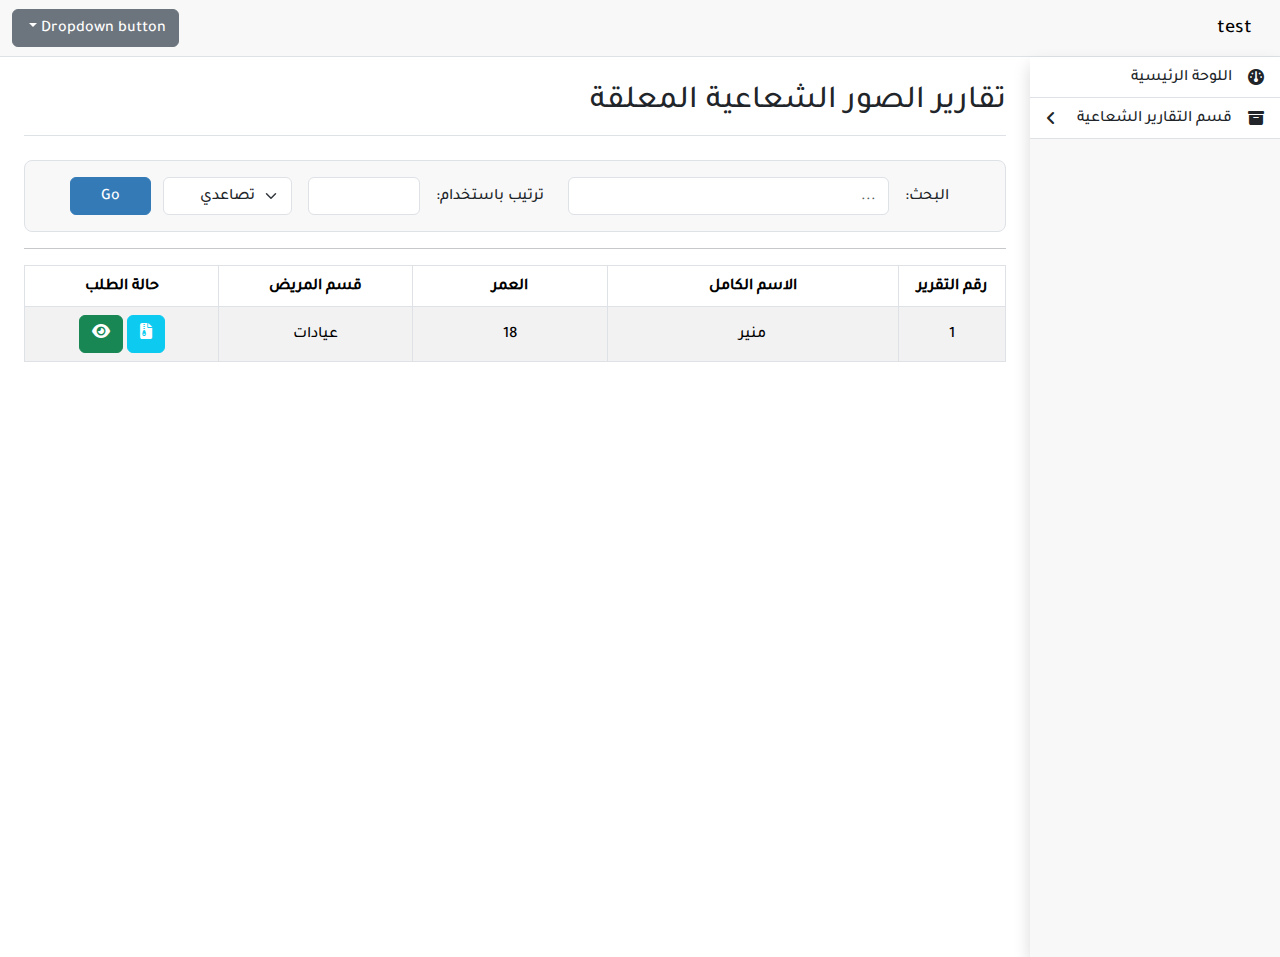
==== PendingRadiographyReports.html @ 59882195 "first commit" ====
<!DOCTYPE html>
<html lang="ar" dir="rtl">
  <head>
    <meta charset="utf-8" />
    <meta http-equiv="X-UA-Compatible" content="IE=edge" />
    <meta name="viewport" content="width=device-width, initial-scale=1" />
    <meta name="description" content="" />
    <meta name="author" content="" />

    <title>قسم الأشعة</title>

    <!-- icons -->
    <link
      rel="stylesheet"
      href="https://cdnjs.cloudflare.com/ajax/libs/font-awesome/6.5.1/css/all.min.css"
    />

    <!-- Bootstrap Core CSS -->
    <link
      href="https://cdn.jsdelivr.net/npm/bootstrap@5.3.2/dist/css/bootstrap.min.css"
      rel="stylesheet"
      integrity="sha384-T3c6CoIi6uLrA9TneNEoa7RxnatzjcDSCmG1MXxSR1GAsXEV/Dwwykc2MPK8M2HN"
      crossorigin="anonymous"
    />
    <!-- custom bootstrap -->
    <link rel="stylesheet" href="./assets/css/custom-bootstrap.min.css" />

    <!-- MetisMenu CSS -->
    <link href="./assets/js/metisMenu/metisMenu.min.css" rel="stylesheet" />

    <!-- Custom CSS -->
    <link href="./assets/css/sb-admin-2.css" rel="stylesheet" />
    <!-- Custom Fonts -->
    <link
      href="./assets/fonts/font-awesome/css/font-awesome.min.css"
      rel="stylesheet"
      type="text/css"
    />

    <!-- HTML5 Shim and Respond.js IE8 support of HTML5 elements and media queries -->
    <!-- WARNING: Respond.js doesn't work if you view the page via file:// -->
    <!--[if lt IE 9]>
      <script src="https://oss.maxcdn.com/libs/html5shiv/3.7.0/html5shiv.js"></script>
      <script src="https://oss.maxcdn.com/libs/respond.js/1.4.2/respond.min.js"></script>
    <![endif]-->
    <script src="./assets/js/jquery.min.js" type="text/javascript"></script>
  </head>

  <body>
    <!-- top nav -->
    <nav class="navbar border-bottom bg-light">
      <div class="container-fluid">
        <div class="d-flex align-items-center">
          <button
            type="button"
            class="btn d-md-none d-flex justify-content-center align-content-center"
            onclick="toggleSideBar()"
            data-bs-toggle="button"
          >
            <i class="fa-solid fa-bars"></i>
          </button>
          <a class="navbar-brand" href="#">test</a>
        </div>
        <div class="dropdown">
          <button
            class="btn btn-secondary dropdown-toggle"
            type="button"
            data-bs-toggle="dropdown"
            aria-expanded="false"
          >
            Dropdown button
          </button>
          <ul class="dropdown-menu">
            <li><a class="dropdown-item" href="#">Action</a></li>
            <li><a class="dropdown-item" href="#">Another action</a></li>
            <li><a class="dropdown-item" href="#">Something else here</a></li>
          </ul>
        </div>
      </div>
    </nav>
    <div class="d-flex w-100 m-0">
      <!-- sidebar -->
      <div class="bg-light p-0 shadow sidebar flex-shrink-0">
        <ul class="list-group list-group-flush p-0 position-relative">
          <li class="list-group-item">
            <div class="d-flex gap-3 align-items-center">
              <i class="fa-solid fa-gauge"></i>
              <p class="mb-0">اللوحة الرئيسية</p>
            </div>
          </li>
          <li
            data-bs-toggle="collapse"
            data-bs-target="#reports-collapse"
            aria-expanded="false"
            class="list-group-item dropdown-collapse"
          >
            <div
              class="d-flex w-100 justify-content-between align-items-center"
            >
              <div class="d-flex gap-3 align-items-center">
                <i class="fa-solid fa-box-archive"></i>
                <p class="mb-0">قسم التقارير الشعاعية</p>
              </div>
              <i class="fa-solid fa-angle-left dropdown-collapse-arrow"></i>
            </div>
            <div class="collapse" id="reports-collapse">
              <ul class="btn-toggle-nav list-unstyled fw-normal pb-1 small">
                <li>
                  <a
                    href="#"
                    class="link-body-emphasis gap-3 align-items-center w-100 text-primary d-inline-flex text-decoration-none rounded pt-3"
                    ><i class="fa-solid fa-file"></i
                    ><span>تقارير شعاعية معلقة</span></a
                  >
                </li>
              </ul>
            </div>
          </li>
          <button
            onclick="toggleSideBar()"
            class="d-md-none collapse-sidebar btn border btn-light position-absolute start-0 translate-middle z-3 rounded-circle"
          >
            <i class="fa-solid fa-arrow-right"></i>
          </button>
        </ul>
      </div>
      <!-- page container -->
      <div class="p-4 w-100">
        <h2 class="border-bottom pb-3">تقارير الصور الشعاعية المعلقة</h2>

        <!-- Filters -->
        <div class="bg-light p-3 border rounded-3 mt-4">
          <form class="row justify-content-center" action="">
            <div class="col-lg-5 d-flex gap-3 flex-shrink-0 align-items-center">
              <label for="input_search">البحث:</label>
              <input
                type="text"
                class="form-control"
                id="input_search"
                name="search_string"
                placeholder="..."
              />
            </div>
            <div class="col-lg-5 d-flex gap-3 flex-shrink-0 align-items-center">
              <label for="input_order" class="flex-shrink-0"
                >ترتيب باستخدام:</label
              >
              <select name="filter_col" class="form-control">
                <option value="test"></option>
              </select>
              <select
                name="order_by"
                class="form-select"
                aria-label="Default select example"
                id="input_order"
              >
                <option value="Asc">تصاعدي</option>
                <option value="Desc">تنازلي</option>
              </select>
            </div>
            <input type="submit" value="Go" class="btn btn-primary col-1" />
          </form>
        </div>
        <hr />
        <table
          class="table table-striped table-bordered table-condensed table-hover"
        >
          <thead>
            <tr>
              <th width="5%">رقم التقرير</th>
              <th width="15%">الاسم الكامل</th>
              <th width="10%">العمر</th>
              <th width="10%">قسم المريض</th>
              <th width="10%">حالة الطلب</th>
            </tr>
          </thead>
          <tbody>
            <tr>
              <td>1</td>
              <td>منير</td>
              <td>18</td>
              <td>عيادات</td>
              <td>
                <a
                  href="addNewRadiographyArchive.html"
                  class="btn btn-info text-white"
                  title="أرشفت ملفات الصور الشعاعية"
                  ><i class="fa-solid fa-file-archive"></i
                ></a>
                <a href="#" class="btn btn-success" title="ملئ التقرير الشعاعي"
                  ><i class="fa-solid fa-eye"></i
                ></a>
              </td>
            </tr>
          </tbody>
        </table>
      </div>
    </div>

    <script>
      function toggleSideBar() {
        const sidebar = document.querySelector(".sidebar");
        sidebar.classList.toggle("active");
      }
    </script>
    <!-- Bootstrap Core JavaScript -->

    <script src="./assets/js/bootstrap.min.js"></script>

    <!-- Metis Menu Plugin JavaScript -->
    <script src="./assets/js/metisMenu/metisMenu.min.js"></script>

    <!-- Custom Theme JavaScript -->
    <script src="./assets/js/sb-admin-2.js"></script>
    <script src="./assets/js/jquery.validate.min.js"></script>
  </body>
</html>
---- assets/js/metisMenu/metisMenu.min.css ----
/*
 * metismenu - v1.1.3
 * Easy menu jQuery plugin for Twitter Bootstrap 3
 * https://github.com/onokumus/metisMenu
 *
 * Made by Osman Nuri Okumus
 * Under MIT License
 */

.arrow{float:right;line-height:1.42857}.glyphicon.arrow:before{content:"\e079"}.active>a>.glyphicon.arrow:before{content:"\e114"}.fa.arrow:before{content:"\f104"}.active>a>.fa.arrow:before{content:"\f107"}.plus-times{float:right}.fa.plus-times:before{content:"\f067"}.active>a>.fa.plus-times{filter:progid:DXImageTransform.Microsoft.BasicImage(rotation=1);-webkit-transform:rotate(45deg);-moz-transform:rotate(45deg);-ms-transform:rotate(45deg);-o-transform:rotate(45deg);transform:rotate(45deg)}.plus-minus{float:right}.fa.plus-minus:before{content:"\f067"}.active>a>.fa.plus-minus:before{content:"\f068"}
---- assets/css/sb-admin-2.css ----
body {
  /* background-color: #f8f8f8; */
  font-family: "BoutrosMBCDinkumMedium", Courier, monospace;
}
/* start my code */
.sidebar {
  height: 100dvh;
  position: absolute;
  width: 250px;
  top: 0;
  right: 0;
  z-index: 1000;
  transition: all 0.5s ease-in-out;
  opacity: 0;
  transform: translateX(120%);
  .list-group {
    & li {
      cursor: pointer;
      &.dropdown-collapse {
        &[aria-expanded="true"] {
          .dropdown-collapse-arrow {
            transition: all 0.3s ease-in-out;
            transform: rotate(-90deg);
          }
          /* .collapse .link-body-emphasis {
            color: white !important;
          } */
        }
        &[aria-expanded="false"] {
          .dropdown-collapse-arrow {
            transition: all 0.3s ease-in-out;
            transform: rotate(0deg);
          }
          /* .collapse .link-body-emphasis {
            color: white !important;
          } */
        }
      }
    }
  }
  .collapse-sidebar {
    top: 2.5rem;
  }
  &.active {
    opacity: 1;
    transform: translateX(0);
  }
  @media (width>768px) {
    & {
      opacity: 1;
      position: static;
      min-height: calc(100vh - 57px);
      transform: translateX(0%);
    }
  }
}
/* finish my code */

.file-uploader {
  border-style: dashed;
  min-height: 100px;
  z-index: 1;
  &:hover {
    cursor: pointer;
  }
  & .file-uploader-title {
    z-index: -1;
    cursor: pointer;
  }
  & input {
    cursor: pointer;
  }
}
#wrapper {
  width: 100%;
}
#page-wrapper {
  direction: rtl;
  padding: 0 15px;
  min-height: 568px;
  background-color: white;
}

td {
  text-align: center;
  vertical-align: middle;
}

th {
  text-align: center;
  vertical-align: middle;
}

label {
  text-align: center;
  vertical-align: middle;
}

input {
  text-align: right;
  vertical-align: middle;
}

@media (min-width: 768px) {
  #page-wrapper {
    position: inherit;
    margin: 0 0 0 250px;
    padding: 0 30px;
    border-left: 1px solid #e7e7e7;
  }
}
.navbar-top-links {
  margin-right: 0;
}
.navbar-top-links li {
  display: inline-block;
}
.navbar-top-links li:last-child {
  margin-right: 15px;
}
.navbar-top-links li a {
  padding: 15px;
  min-height: 50px;
}
.navbar-top-links .dropdown-menu li {
  display: block;
}
.navbar-top-links .dropdown-menu li:last-child {
  margin-right: 0;
}
.navbar-top-links .dropdown-menu li a {
  padding: 3px 20px;
  min-height: 0;
}
.navbar-top-links .dropdown-menu li a div {
  white-space: normal;
}
.navbar-top-links .dropdown-messages,
.navbar-top-links .dropdown-tasks,
.navbar-top-links .dropdown-alerts {
  width: 310px;
  min-width: 0;
}
.navbar-top-links .dropdown-messages {
  margin-left: 5px;
}
.navbar-top-links .dropdown-tasks {
  margin-left: -59px;
}
.navbar-top-links .dropdown-alerts {
  margin-left: -123px;
}
.navbar-top-links .dropdown-user {
  right: 0;
  float: left;
}

.page-action-links {
  margin: 40px 0px 20px 0px;
}

.panel .slidedown .glyphicon,
.chat .glyphicon {
  margin-right: 5px;
}

.login-panel {
  margin-top: 25%;
}

.btn-circle {
  width: 30px;
  height: 30px;
  padding: 6px 0;
  border-radius: 15px;
  text-align: center;
  font-size: 12px;
  line-height: 1.428571429;
}
.btn-circle.btn-lg {
  width: 50px;
  height: 50px;
  padding: 10px 16px;
  border-radius: 25px;
  font-size: 18px;
  line-height: 1.33;
}
.btn-circle.btn-xl {
  width: 70px;
  height: 70px;
  padding: 10px 16px;
  border-radius: 35px;
  font-size: 24px;
  line-height: 1.33;
}
.show-grid [class^="col-"] {
  padding-top: 10px;
  padding-bottom: 10px;
  border: 1px solid #ddd;
  background-color: #eee !important;
}
.show-grid {
  margin: 15px 0;
}
.huge {
  font-size: 40px;
}

.panel-green > .panel-heading {
  border-color: #5cb85c;
  color: white;
  background-color: #5cb85c;
}
.panel-green {
  border-color: #5cb85c;
}
.panel-green > a {
  color: #5cb85c;
}
.panel-green > a:hover {
  color: #3d8b3d;
}
.panel-red {
  border-color: #d9534f;
}
.panel-red > .panel-heading {
  border-color: #d9534f;
  color: white;
  background-color: #d9534f;
}
.panel-red > a {
  color: #d9534f;
}
.panel-red > a:hover {
  color: #b52b27;
}
.panel-yellow {
  border-color: #f0ad4e;
}
.panel-yellow > .panel-heading {
  border-color: #f0ad4e;
  color: white;
  background-color: #f0ad4e;
}
.panel-yellow > a {
  color: #f0ad4e;
}
.panel-yellow > a:hover {
  color: #df8a13;
}

label.error {
  color: red;
}

/* Styling for the select element */
select {
  text-align: right; /* Align text to the right */
  vertical-align: middle; /* Align vertically */
  padding: 6px 12px; /* Add padding */
  font-size: 14px; /* Set font size */
  border: 1px solid #ccc; /* Add border */
  border-radius: 4px; /* Add border radius */
  background-color: #fff; /* Set background color */
  color: #555; /* Set text color */
  width: 100%; /* Set width */
  box-sizing: border-box; /* Include padding and border in element's total width and height */
}

/* You can also add specific styling for the select element when focused or hovered */
select:focus,
select:hover {
  border-color: #66afe9; /* Example focus or hover color */
  outline: 0; /* Remove default focus outline */
}

#export-section {
  text-align: right;
  margin-bottom: 20px;
}

@font-face {
  font-family: BoutrosMBCDinkumMedium;
  src: url(../fonts/BoutrosMBCDinkumMedium.ttf);
}
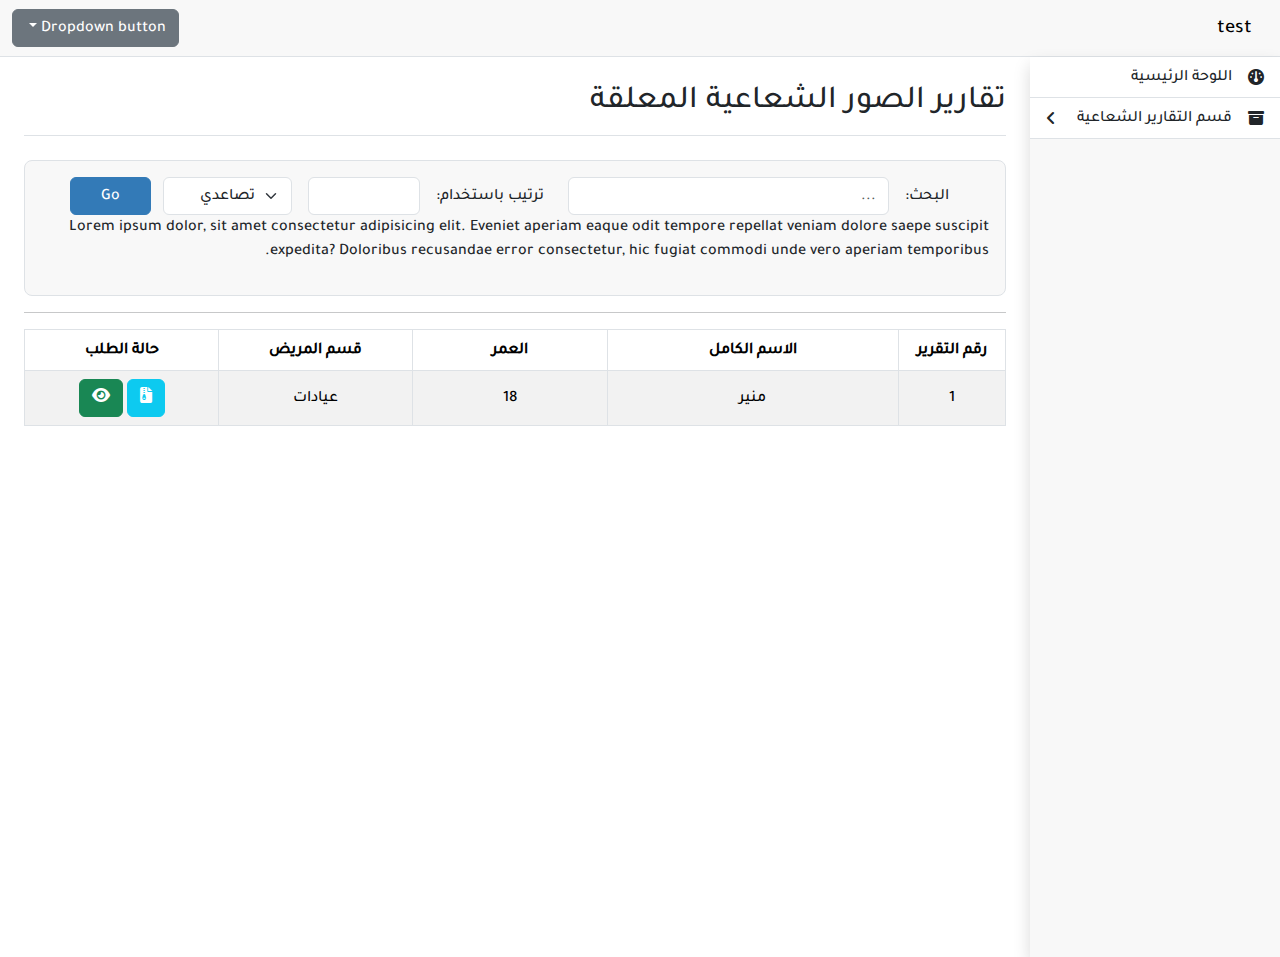
==== commit 2dc055f6: "test" ====
--- a/PendingRadiographyReports.html
+++ b/PendingRadiographyReports.html
@@ -160,6 +160,12 @@
             </div>
             <input type="submit" value="Go" class="btn btn-primary col-1" />
           </form>
+          <p>
+            Lorem ipsum dolor, sit amet consectetur adipisicing elit. Eveniet
+            aperiam eaque odit tempore repellat veniam dolore saepe suscipit
+            expedita? Doloribus recusandae error consectetur, hic fugiat commodi
+            unde vero aperiam temporibus.
+          </p>
         </div>
         <hr />
         <table
